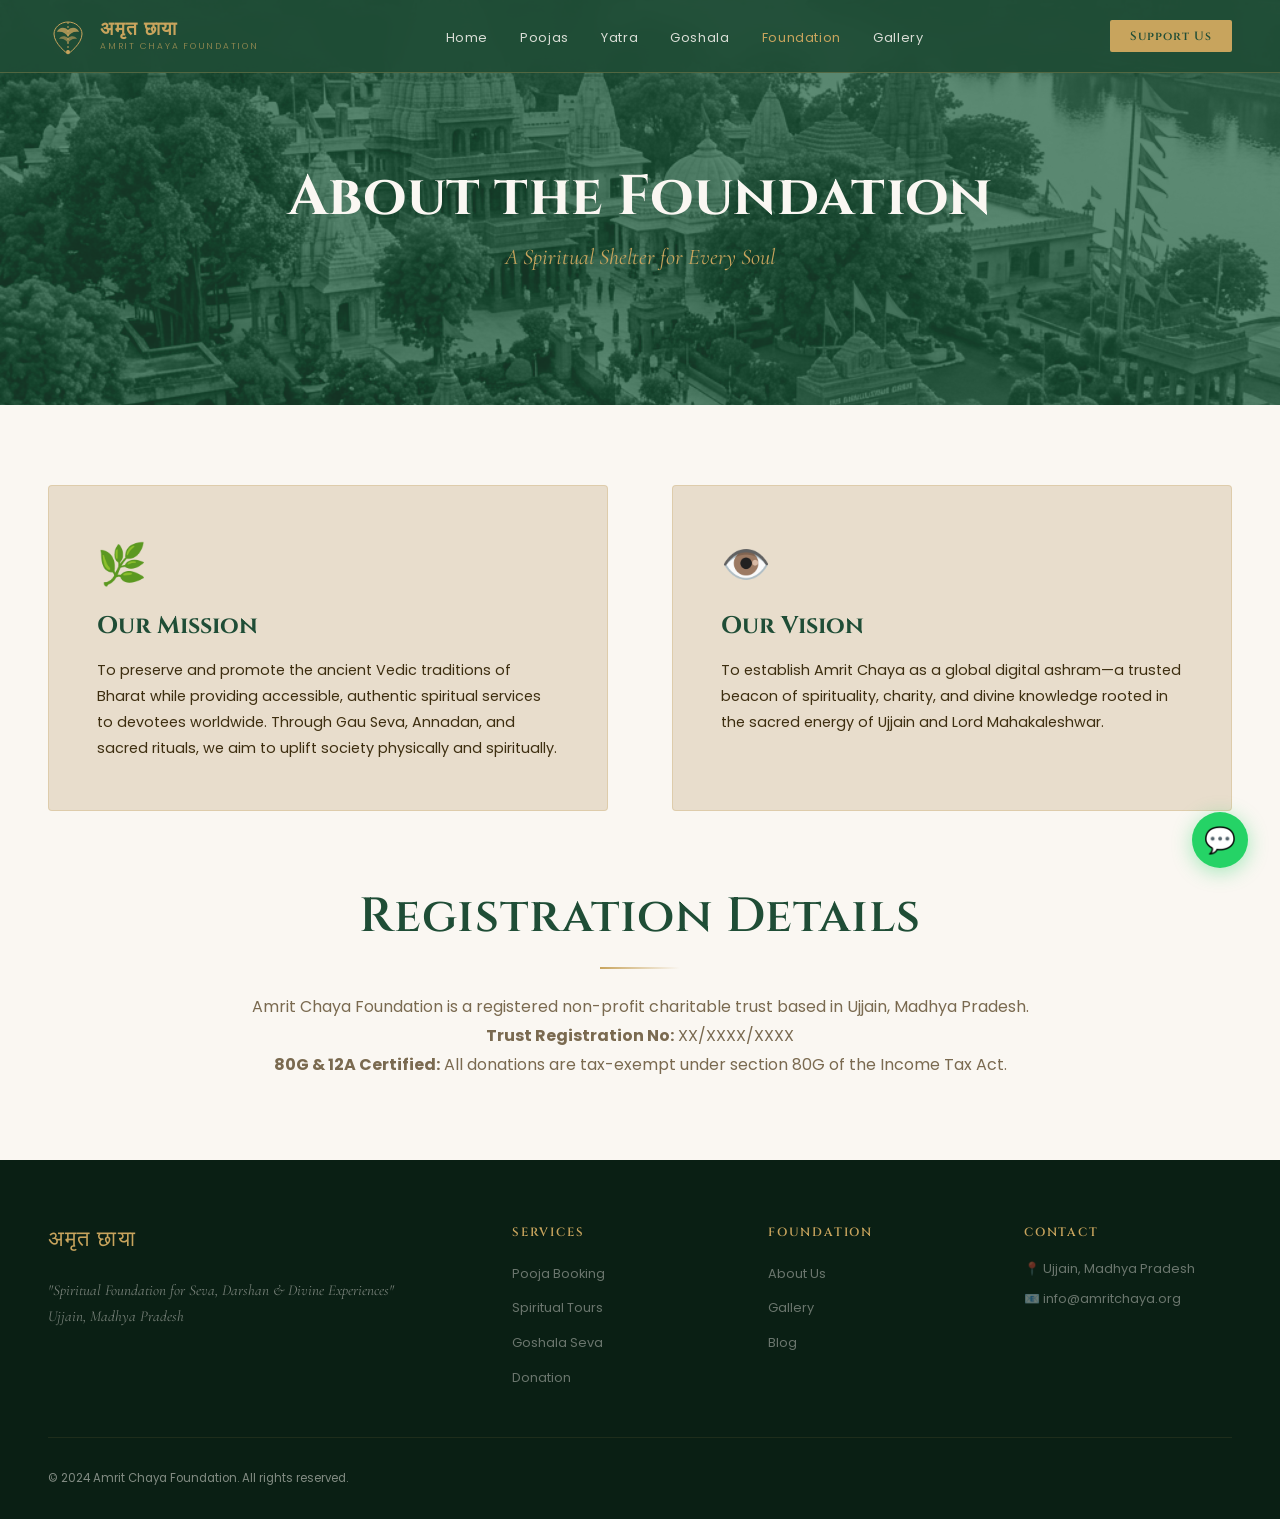
==== about.html @ 703b7baa "feat: expand website with new pages, assets, and booking functionality while removing legacy scripts" ====
<!DOCTYPE html>
<html lang="hi">
<head>
<meta charset="UTF-8">
<meta name="viewport" content="width=device-width, initial-scale=1.0">
<title>About Foundation - Amrit Chaya Foundation</title>
<link href="https://fonts.googleapis.com/css2?family=Cinzel:wght@400;600;700&family=Cormorant+Garamond:ital,wght@0,300;0,400;0,600;1,300;1,400&family=Poppins:wght@300;400;500;600&display=swap" rel="stylesheet">
<link rel="stylesheet" href="style.css">
<style>
  .page-hero {
    padding-top: 120px;
    min-height: 45vh;
    display: flex; align-items: center; justify-content: center;
    text-align: center; background: var(--forest); color: var(--ivory);
    position: relative; overflow: hidden;
  }
  .page-hero-title { font-family: 'Cinzel', serif; font-size: clamp(2rem, 5vw, 3.5rem); margin-bottom: 0.5rem; position: relative; z-index: 2; color: var(--ivory); }
  .page-hero-subtitle { font-family: 'Cormorant Garamond', serif; font-size: clamp(1rem, 2vw, 1.4rem); font-style: italic; color: var(--gold); position: relative; z-index: 2; }
  .hero-img-bg { position: absolute; inset: 0; object-fit: cover; width: 100%; height: 100%; opacity: 0.35; mix-blend-mode: luminosity; }
  
  .about-content-section {
    padding: 5rem 3rem; background: var(--ivory);
  }
  .mission-vision-grid {
    display: grid; grid-template-columns: 1fr 1fr; gap: 4rem; max-width: 1200px; margin: 0 auto;
  }
  .mv-box {
    background: var(--beige); padding: 3rem; border-radius: 4px; border: 1px solid rgba(200,164,93,0.3);
  }
  .mv-icon { font-size: 2.5rem; margin-bottom: 1rem; color: var(--gold); }
  .mv-title { font-family: 'Cinzel', serif; font-size: 1.5rem; color: var(--forest); margin-bottom: 1rem; }
  .mv-text { font-size: 0.9rem; color: var(--text-mid); line-height: 1.8; }
</style>
</head>
<body>

<nav>
  <div class="nav-logo">
    <svg class="nav-logo-icon" viewBox="0 0 40 40" fill="none" xmlns="http://www.w3.org/2000/svg">
      <path d="M20 38 C20 38 6 28 6 18 C6 11.4 12.4 6 20 6 C27.6 6 34 11.4 34 18 C34 28 20 38 20 38Z" fill="rgba(31,77,54,0.3)" stroke="#C8A45D" stroke-width="1"/>
      <path d="M20 6 L20 36" stroke="#C8A45D" stroke-width="1" stroke-dasharray="2 2"/>
      <path d="M20 14 C16 10 10 12 9 16 C14 15 18 17 20 21 C22 17 26 15 31 16 C30 12 24 10 20 14Z" fill="#C8A45D" opacity="0.8"/>
      <path d="M20 22 C17 19 12 20 11 23 C15 22 18 24 20 27 C22 24 25 22 29 23 C28 20 23 19 20 22Z" fill="#C8A45D" opacity="0.6"/>
      <circle cx="20" cy="36" r="2" fill="#C8A45D"/>
    </svg>
    <div>
      <div class="nav-logo-text">अमृत छाया</div>
      <span class="nav-logo-sub">Amrit Chaya Foundation</span>
    </div>
  </div>
  <ul class="nav-links">
    <li><a href="index.html">Home</a></li>
    <li><a href="pooja.html">Poojas</a></li>
    <li><a href="tours.html">Yatra</a></li>
    <li><a href="goshala.html">Goshala</a></li>
    <li><a href="about.html" style="color: var(--gold);">Foundation</a></li>
    <li><a href="gallery.html">Gallery</a></li>
  </ul>
  <button class="nav-cta" onclick="window.location.href='donate.html'">Support Us</button>
</nav>

<section class="page-hero">
  <img src="images/about_hero_bg.png" class="hero-img-bg" alt="About Foundation">
  <div>
    <h1 class="page-hero-title">About the Foundation</h1>
    <p class="page-hero-subtitle">A Spiritual Shelter for Every Soul</p>
  </div>
</section>

<section class="about-content-section">
  <div class="mission-vision-grid">
    <div class="mv-box">
      <div class="mv-icon">🌿</div>
      <h3 class="mv-title">Our Mission</h3>
      <p class="mv-text">To preserve and promote the ancient Vedic traditions of Bharat while providing accessible, authentic spiritual services to devotees worldwide. Through Gau Seva, Annadan, and sacred rituals, we aim to uplift society physically and spiritually.</p>
    </div>
    <div class="mv-box">
      <div class="mv-icon">👁️</div>
      <h3 class="mv-title">Our Vision</h3>
      <p class="mv-text">To establish Amrit Chaya as a global digital ashram—a trusted beacon of spirituality, charity, and divine knowledge rooted in the sacred energy of Ujjain and Lord Mahakaleshwar.</p>
    </div>
  </div>
  
  <div style="max-width: 800px; margin: 5rem auto 0; text-align: center;">
    <h2 class="section-title">Registration Details</h2>
    <div class="gold-divider" style="margin: 1.5rem auto;"></div>
    <p style="color: var(--text-muted); line-height: 1.8;">
      Amrit Chaya Foundation is a registered non-profit charitable trust based in Ujjain, Madhya Pradesh.<br>
      <strong>Trust Registration No:</strong> XX/XXXX/XXXX<br>
      <strong>80G & 12A Certified:</strong> All donations are tax-exempt under section 80G of the Income Tax Act.
    </p>
  </div>
</section>

<footer>
  <div class="footer-inner">
    <div class="footer-top">
      <div class="footer-brand">
        <div style="font-family: 'Cinzel', serif; font-size: 1.4rem; color: var(--gold); letter-spacing: 0.05em; margin-bottom: 0.5rem;">अमृत छाया</div>
        <p class="footer-tagline">"Spiritual Foundation for Seva, Darshan & Divine Experiences"<br>Ujjain, Madhya Pradesh</p>
      </div>
      <div>
        <div class="footer-heading">Services</div>
        <ul class="footer-links">
          <li><a href="pooja.html">Pooja Booking</a></li>
          <li><a href="tours.html">Spiritual Tours</a></li>
          <li><a href="goshala.html">Goshala Seva</a></li>
          <li><a href="donate.html">Donation</a></li>
        </ul>
      </div>
      <div>
        <div class="footer-heading">Foundation</div>
        <ul class="footer-links">
          <li><a href="about.html">About Us</a></li>
          <li><a href="gallery.html">Gallery</a></li>
          <li><a href="blogs.html">Blog</a></li>
        </ul>
      </div>
      <div>
        <div class="footer-heading">Contact</div>
        <ul class="footer-links" style="gap: 0.75rem;">
          <li style="font-size: 0.8rem; color: rgba(250,247,242,0.4);">📍 Ujjain, Madhya Pradesh</li>
          <li style="font-size: 0.8rem; color: rgba(250,247,242,0.4);">📧 info@amritchaya.org</li>
        </ul>
      </div>
    </div>
    <div class="footer-bottom">
      <span class="footer-copy">© 2024 Amrit Chaya Foundation. All rights reserved.</span>
    </div>
  </div>
</footer>

<button class="whatsapp-fab" title="WhatsApp">💬</button>
</body>
</html>
---- style.css ----
*, *::before, *::after { box-sizing: border-box; margin: 0; padding: 0; }
  
  :root {
    --forest: #1F4D36;
    --forest-light: #2a6649;
    --gold: #C8A45D;
    --gold-light: #e2c07a;
    --saffron: #D97706;
    --ivory: #FAF7F2;
    --beige: #E8DDCC;
    --beige-dark: #d4c4aa;
    --text-dark: #1a1208;
    --text-mid: #3d2e10;
    --text-muted: #7a6a50;
  }

  html { scroll-behavior: smooth; }

  body {
    font-family: 'Poppins', sans-serif;
    background: var(--ivory);
    color: var(--text-dark);
    overflow-x: hidden;
  }

  /* NAV */
  nav {
    position: fixed;
    top: 0; left: 0; right: 0;
    z-index: 100;
    display: flex;
    align-items: center;
    justify-content: space-between;
    padding: 1rem 3rem;
    background: rgba(31,77,54,0.92);
    backdrop-filter: blur(12px);
    border-bottom: 1px solid rgba(200,164,93,0.3);
  }
  .nav-logo {
    display: flex; align-items: center; gap: 0.75rem;
  }
  .nav-logo-icon {
    width: 40px; height: 40px;
  }
  .nav-logo-text {
    font-family: 'Cinzel', serif;
    font-size: 1.2rem;
    font-weight: 600;
    color: var(--gold);
    letter-spacing: 0.05em;
    line-height: 1.1;
  }
  .nav-logo-sub {
    font-family: 'Poppins', sans-serif;
    font-size: 0.55rem;
    font-weight: 300;
    color: rgba(200,164,93,0.7);
    letter-spacing: 0.2em;
    text-transform: uppercase;
    display: block;
  }
  .nav-links {
    display: flex; gap: 2rem; list-style: none;
  }
  .nav-links a {
    font-family: 'Poppins', sans-serif;
    font-size: 0.8rem;
    font-weight: 400;
    color: rgba(250,247,242,0.85);
    text-decoration: none;
    letter-spacing: 0.05em;
    transition: color 0.2s;
  }
  .nav-links a:hover { color: var(--gold); }
  .nav-cta {
    background: var(--gold);
    color: var(--forest);
    border: none;
    padding: 0.5rem 1.25rem;
    border-radius: 2px;
    font-family: 'Cinzel', serif;
    font-size: 0.75rem;
    font-weight: 600;
    letter-spacing: 0.08em;
    cursor: pointer;
    transition: background 0.2s;
  }
  .nav-cta:hover { background: var(--gold-light); }

  /* HERO */
  .hero {
    min-height: 100vh;
    position: relative;
    display: flex;
    align-items: center;
    justify-content: center;
    overflow: hidden;
    background: var(--forest);
  }
  .hero-bg {
    position: absolute; inset: 0;
    background:
      radial-gradient(ellipse at 20% 50%, rgba(200,164,93,0.12) 0%, transparent 60%),
      radial-gradient(ellipse at 80% 20%, rgba(217,119,6,0.08) 0%, transparent 50%),
      linear-gradient(160deg, #0d2a1c 0%, #1F4D36 45%, #162d22 100%);
  }
  .hero-pattern {
    position: absolute; inset: 0;
    opacity: 0.04;
    background-image:
      repeating-linear-gradient(0deg, transparent, transparent 39px, rgba(200,164,93,1) 39px, rgba(200,164,93,1) 40px),
      repeating-linear-gradient(90deg, transparent, transparent 39px, rgba(200,164,93,1) 39px, rgba(200,164,93,1) 40px);
  }
  .hero-mandala {
    position: absolute;
    right: -120px; top: 50%;
    transform: translateY(-50%);
    width: 700px; height: 700px;
    opacity: 0.06;
  }
  .hero-content {
    position: relative;
    z-index: 2;
    text-align: center;
    padding: 0 2rem;
    max-width: 900px;
    animation: fadeUp 1.2s ease both;
  }
  @keyframes fadeUp {
    from { opacity: 0; transform: translateY(40px); }
    to { opacity: 1; transform: translateY(0); }
  }
  .hero-eyebrow {
    font-family: 'Poppins', sans-serif;
    font-size: 0.7rem;
    font-weight: 400;
    letter-spacing: 0.35em;
    text-transform: uppercase;
    color: var(--gold);
    margin-bottom: 1.5rem;
    display: flex; align-items: center; justify-content: center; gap: 1rem;
  }
  .hero-eyebrow::before, .hero-eyebrow::after {
    content: '';
    width: 40px; height: 1px;
    background: var(--gold);
    opacity: 0.5;
  }
  .hero-title {
    font-family: 'Cinzel', serif;
    font-size: clamp(2.5rem, 6vw, 5rem);
    font-weight: 700;
    color: var(--ivory);
    line-height: 1.05;
    letter-spacing: 0.03em;
    margin-bottom: 0.5rem;
  }
  .hero-title-gold { color: var(--gold); }
  .hero-subtitle {
    font-family: 'Cormorant Garamond', serif;
    font-size: clamp(1.1rem, 2.5vw, 1.6rem);
    font-weight: 300;
    font-style: italic;
    color: rgba(250,247,242,0.65);
    margin-bottom: 2.5rem;
    letter-spacing: 0.02em;
  }
  .hero-tagline {
    font-family: 'Cormorant Garamond', serif;
    font-size: clamp(1rem, 2vw, 1.3rem);
    font-weight: 400;
    color: rgba(200,164,93,0.8);
    margin-bottom: 3rem;
    letter-spacing: 0.05em;
  }
  .hero-btns {
    display: flex;
    gap: 1rem;
    justify-content: center;
    flex-wrap: wrap;
  }
  .btn-primary {
    background: var(--gold);
    color: var(--text-dark);
    padding: 0.9rem 2.2rem;
    border: none;
    font-family: 'Cinzel', serif;
    font-size: 0.8rem;
    font-weight: 600;
    letter-spacing: 0.1em;
    cursor: pointer;
    text-transform: uppercase;
    transition: all 0.25s;
    border-radius: 2px;
  }
  .btn-primary:hover { background: var(--gold-light); transform: translateY(-2px); }
  .btn-outline {
    background: transparent;
    color: var(--ivory);
    padding: 0.9rem 2.2rem;
    border: 1px solid rgba(250,247,242,0.3);
    font-family: 'Cinzel', serif;
    font-size: 0.8rem;
    font-weight: 600;
    letter-spacing: 0.1em;
    cursor: pointer;
    text-transform: uppercase;
    transition: all 0.25s;
    border-radius: 2px;
  }
  .btn-outline:hover { border-color: var(--gold); color: var(--gold); transform: translateY(-2px); }
  .hero-scroll {
    position: absolute;
    bottom: 2.5rem; left: 50%;
    transform: translateX(-50%);
    display: flex; flex-direction: column; align-items: center; gap: 0.5rem;
    color: rgba(200,164,93,0.5);
    font-size: 0.65rem;
    letter-spacing: 0.2em;
    text-transform: uppercase;
    animation: scrollBounce 2s ease-in-out infinite;
  }
  @keyframes scrollBounce {
    0%,100% { transform: translateX(-50%) translateY(0); }
    50% { transform: translateX(-50%) translateY(6px); }
  }
  .scroll-line {
    width: 1px; height: 40px;
    background: linear-gradient(to bottom, rgba(200,164,93,0.5), transparent);
  }

  /* SECTION COMMON */
  section { padding: 6rem 3rem; }
  .section-inner { max-width: 1200px; margin: 0 auto; }
  .section-label {
    font-size: 0.65rem;
    font-weight: 500;
    letter-spacing: 0.3em;
    text-transform: uppercase;
    color: var(--saffron);
    margin-bottom: 0.75rem;
    display: flex; align-items: center; gap: 0.75rem;
  }
  .section-label::after {
    content: '';
    flex: 1; max-width: 60px; height: 1px;
    background: var(--saffron); opacity: 0.4;
  }
  .section-title {
    font-family: 'Cinzel', serif;
    font-size: clamp(1.8rem, 4vw, 3rem);
    font-weight: 600;
    color: var(--forest);
    letter-spacing: 0.02em;
    line-height: 1.1;
    margin-bottom: 1rem;
  }
  .section-desc {
    font-family: 'Cormorant Garamond', serif;
    font-size: 1.15rem;
    font-weight: 400;
    color: var(--text-muted);
    line-height: 1.8;
    max-width: 600px;
  }
  .gold-divider {
    width: 80px; height: 2px;
    background: linear-gradient(to right, var(--gold), transparent);
    margin: 1.5rem 0;
  }

  /* ABOUT */
  .about-section {
    background: var(--ivory);
  }
  .about-grid {
    display: grid;
    grid-template-columns: 1fr 1fr;
    gap: 5rem;
    align-items: center;
  }
  .about-visual {
    position: relative;
  }
  .about-img-frame {
    width: 100%;
    aspect-ratio: 4/5;
    background: linear-gradient(135deg, var(--forest) 0%, var(--forest-light) 100%);
    border-radius: 4px;
    position: relative;
    overflow: hidden;
    display: flex; align-items: center; justify-content: center;
  }
  .about-img-overlay {
    position: absolute; inset: 0;
    background: url("data:image/svg+xml,%3Csvg width='60' height='60' xmlns='http://www.w3.org/2000/svg'%3E%3Cpath d='M30 5 L35 20 L50 20 L38 30 L43 45 L30 35 L17 45 L22 30 L10 20 L25 20 Z' fill='none' stroke='rgba(200,164,93,0.15)' stroke-width='1'/%3E%3C/svg%3E") repeat;
  }
  .about-img-tree {
    z-index: 1; opacity: 0.9;
  }
  .about-badge {
    position: absolute;
    bottom: -1.5rem; right: -1.5rem;
    width: 140px; height: 140px;
    background: var(--gold);
    border-radius: 50%;
    display: flex; flex-direction: column;
    align-items: center; justify-content: center;
    text-align: center;
    box-shadow: 0 0 0 8px var(--ivory), 0 0 0 10px var(--gold);
  }
  .about-badge-num {
    font-family: 'Cinzel', serif;
    font-size: 2rem;
    font-weight: 700;
    color: var(--forest);
    line-height: 1;
  }
  .about-badge-text {
    font-size: 0.55rem;
    font-weight: 500;
    color: var(--forest);
    letter-spacing: 0.1em;
    text-transform: uppercase;
  }
  .about-pillars {
    display: grid; grid-template-columns: 1fr 1fr;
    gap: 1rem; margin-top: 2rem;
  }
  .pillar {
    padding: 1.25rem;
    border: 1px solid rgba(200,164,93,0.2);
    border-radius: 4px;
    background: rgba(200,164,93,0.04);
    transition: all 0.3s;
  }
  .pillar:hover {
    border-color: var(--gold);
    background: rgba(200,164,93,0.08);
  }
  .pillar-icon {
    font-size: 1.5rem; margin-bottom: 0.5rem;
  }
  .pillar-title {
    font-family: 'Cinzel', serif;
    font-size: 0.8rem;
    font-weight: 600;
    color: var(--forest);
    letter-spacing: 0.05em;
    margin-bottom: 0.25rem;
  }
  .pillar-text {
    font-size: 0.75rem;
    color: var(--text-muted);
    line-height: 1.5;
  }

  /* SERVICES */
  .services-section {
    background: var(--forest);
    position: relative;
    overflow: hidden;
  }
  .services-section::before {
    content: '';
    position: absolute; inset: 0;
    background: repeating-linear-gradient(
      45deg, transparent, transparent 30px,
      rgba(200,164,93,0.02) 30px, rgba(200,164,93,0.02) 31px
    );
  }
  .services-section .section-title { color: var(--ivory); }
  .services-section .section-desc { color: rgba(250,247,242,0.6); }
  .services-grid {
    display: grid;
    grid-template-columns: repeat(4, 1fr);
    gap: 1.5rem;
    margin-top: 3rem;
  }
  .service-card {
    background: rgba(250,247,242,0.04);
    border: 1px solid rgba(200,164,93,0.2);
    border-radius: 4px;
    padding: 2rem 1.5rem;
    text-align: center;
    transition: all 0.35s;
    cursor: pointer;
    position: relative;
    overflow: hidden;
  }
  .service-card::after {
    content: '';
    position: absolute; inset: 0;
    background: rgba(200,164,93,0);
    transition: all 0.35s;
  }
  .service-card:hover {
    border-color: var(--gold);
    transform: translateY(-6px);
    background: rgba(200,164,93,0.06);
  }
  .service-icon {
    width: 64px; height: 64px;
    margin: 0 auto 1.25rem;
    background: rgba(200,164,93,0.12);
    border-radius: 50%;
    display: flex; align-items: center; justify-content: center;
    font-size: 1.75rem;
    border: 1px solid rgba(200,164,93,0.2);
    transition: all 0.35s;
  }
  .service-card:hover .service-icon {
    background: rgba(200,164,93,0.2);
    border-color: var(--gold);
  }
  .service-name {
    font-family: 'Cinzel', serif;
    font-size: 1rem;
    font-weight: 600;
    color: var(--gold);
    letter-spacing: 0.05em;
    margin-bottom: 0.75rem;
  }
  .service-desc {
    font-size: 0.8rem;
    color: rgba(250,247,242,0.55);
    line-height: 1.7;
    margin-bottom: 1.25rem;
  }
  .service-link {
    font-size: 0.7rem;
    font-weight: 500;
    color: var(--gold);
    letter-spacing: 0.1em;
    text-transform: uppercase;
    text-decoration: none;
    display: flex; align-items: center; justify-content: center; gap: 0.4rem;
    opacity: 0;
    transform: translateY(4px);
    transition: all 0.35s;
  }
  .service-card:hover .service-link { opacity: 1; transform: translateY(0); }

  /* POOJAS */
  .poojas-section { background: var(--beige); }
  .poojas-grid {
    display: grid;
    grid-template-columns: repeat(4, 1fr);
    gap: 1.25rem;
    margin-top: 3rem;
  }
  .pooja-card {
    background: var(--ivory);
    border-radius: 4px;
    overflow: hidden;
    border: 1px solid rgba(200,164,93,0.15);
    transition: all 0.3s;
  }
  .pooja-card:hover { transform: translateY(-4px); box-shadow: 0 20px 40px rgba(31,77,54,0.12); }
  .pooja-card-header {
    background: var(--forest);
    padding: 1.5rem;
    text-align: center;
    position: relative;
  }
  .pooja-name {
    font-family: 'Cinzel', serif;
    font-size: 0.95rem;
    font-weight: 600;
    color: var(--gold);
    letter-spacing: 0.05em;
    margin-bottom: 0.25rem;
  }
  .pooja-duration {
    font-size: 0.7rem;
    color: rgba(250,247,242,0.5);
    letter-spacing: 0.1em;
  }
  .pooja-card-body { padding: 1.5rem; }
  .pooja-price {
    font-family: 'Cinzel', serif;
    font-size: 1.5rem;
    font-weight: 700;
    color: var(--forest);
    margin-bottom: 0.75rem;
  }
  .pooja-price span {
    font-size: 0.8rem;
    font-weight: 400;
    color: var(--text-muted);
  }
  .pooja-benefit {
    font-size: 0.75rem;
    color: var(--text-muted);
    line-height: 1.6;
    margin-bottom: 1rem;
  }
  .pooja-tags {
    display: flex; gap: 0.4rem; flex-wrap: wrap; margin-bottom: 1.25rem;
  }
  .pooja-tag {
    font-size: 0.6rem;
    font-weight: 500;
    letter-spacing: 0.08em;
    text-transform: uppercase;
    padding: 0.2rem 0.6rem;
    border-radius: 2px;
    background: rgba(31,77,54,0.08);
    color: var(--forest);
  }
  .btn-book {
    width: 100%;
    padding: 0.7rem;
    background: var(--forest);
    color: var(--gold);
    border: none;
    font-family: 'Cinzel', serif;
    font-size: 0.75rem;
    font-weight: 600;
    letter-spacing: 0.1em;
    text-transform: uppercase;
    cursor: pointer;
    border-radius: 2px;
    transition: all 0.25s;
  }
  .btn-book:hover { background: var(--forest-light); }

  /* TOURS */
  .tours-section { background: var(--ivory); }
  .tours-grid {
    display: grid;
    grid-template-columns: repeat(2, 1fr);
    gap: 1.5rem;
    margin-top: 3rem;
  }
  .tour-card {
    display: grid;
    grid-template-columns: 1fr 1.2fr;
    border: 1px solid rgba(200,164,93,0.2);
    border-radius: 4px;
    overflow: hidden;
    transition: all 0.3s;
  }
  .tour-card:hover { transform: translateY(-3px); box-shadow: 0 16px 40px rgba(31,77,54,0.1); border-color: var(--gold); }
  .tour-img {
    background: linear-gradient(135deg, var(--forest) 0%, #2a6649 100%);
    display: flex; align-items: center; justify-content: center;
    font-size: 3rem;
    min-height: 180px;
    position: relative;
  }
  .tour-days-badge {
    position: absolute; top: 1rem; left: 1rem;
    background: var(--gold);
    color: var(--forest);
    font-family: 'Cinzel', serif;
    font-size: 0.7rem;
    font-weight: 700;
    padding: 0.3rem 0.7rem;
    border-radius: 2px;
    letter-spacing: 0.05em;
  }
  .tour-info { padding: 1.5rem; background: var(--ivory); }
  .tour-name {
    font-family: 'Cinzel', serif;
    font-size: 1rem;
    font-weight: 600;
    color: var(--forest);
    margin-bottom: 0.5rem;
    letter-spacing: 0.03em;
  }
  .tour-desc {
    font-size: 0.78rem;
    color: var(--text-muted);
    line-height: 1.6;
    margin-bottom: 1rem;
  }
  .tour-meta {
    display: flex; flex-direction: column; gap: 0.35rem;
    margin-bottom: 1rem;
  }
  .tour-meta-item {
    display: flex; align-items: center; gap: 0.5rem;
    font-size: 0.72rem;
    color: var(--text-mid);
  }
  .tour-meta-icon { font-size: 0.85rem; }
  .tour-price {
    font-family: 'Cinzel', serif;
    font-size: 1.2rem;
    font-weight: 700;
    color: var(--saffron);
    margin-bottom: 0.75rem;
  }
  .tour-price small {
    font-size: 0.65rem;
    font-weight: 400;
    color: var(--text-muted);
    font-family: 'Poppins', sans-serif;
  }

  /* GOSHALA */
  .goshala-section {
    background: linear-gradient(135deg, #2d1a08 0%, #3d2510 50%, #2d1a08 100%);
    position: relative; overflow: hidden;
  }
  .goshala-section::before {
    content: '';
    position: absolute; inset: 0;
    background: radial-gradient(ellipse at 30% 50%, rgba(200,164,93,0.15) 0%, transparent 60%);
  }
  .goshala-section .section-title { color: var(--gold); }
  .goshala-section .section-desc { color: rgba(250,247,242,0.6); }
  .goshala-content {
    display: grid;
    grid-template-columns: 1fr 1fr;
    gap: 4rem;
    align-items: center;
    margin-top: 3rem;
  }
  .goshala-seva-list { list-style: none; margin-bottom: 2rem; }
  .goshala-seva-item {
    display: flex; align-items: center; gap: 1rem;
    padding: 1rem 0;
    border-bottom: 1px solid rgba(200,164,93,0.1);
  }
  .seva-icon {
    width: 40px; height: 40px;
    background: rgba(200,164,93,0.1);
    border: 1px solid rgba(200,164,93,0.2);
    border-radius: 50%;
    display: flex; align-items: center; justify-content: center;
    font-size: 1rem; flex-shrink: 0;
  }
  .seva-text { font-size: 0.85rem; color: rgba(250,247,242,0.75); line-height: 1.5; }
  .seva-text strong { color: var(--gold); font-weight: 500; display: block; }
  .goshala-donate-cards {
    display: grid; grid-template-columns: 1fr 1fr; gap: 1rem;
  }
  .donate-card {
    background: rgba(200,164,93,0.06);
    border: 1px solid rgba(200,164,93,0.2);
    border-radius: 4px;
    padding: 1.5rem;
    text-align: center;
    cursor: pointer;
    transition: all 0.3s;
  }
  .donate-card:hover { border-color: var(--gold); background: rgba(200,164,93,0.12); }
  .donate-amount {
    font-family: 'Cinzel', serif;
    font-size: 1.5rem;
    font-weight: 700;
    color: var(--gold);
    margin-bottom: 0.35rem;
  }
  .donate-label {
    font-size: 0.7rem;
    color: rgba(250,247,242,0.5);
    letter-spacing: 0.1em;
    text-transform: uppercase;
    margin-bottom: 1rem;
  }
  .donate-impact {
    font-size: 0.75rem;
    color: rgba(250,247,242,0.65);
    line-height: 1.5;
  }

  /* TESTIMONIALS */
  .testimonials-section { background: var(--beige); }
  .testimonials-grid {
    display: grid;
    grid-template-columns: repeat(3, 1fr);
    gap: 1.5rem;
    margin-top: 3rem;
  }
  .testimonial-card {
    background: var(--ivory);
    border-radius: 4px;
    padding: 2rem;
    border: 1px solid rgba(200,164,93,0.12);
    position: relative;
    transition: all 0.3s;
  }
  .testimonial-card:hover { border-color: rgba(200,164,93,0.4); }
  .testimonial-quote-mark {
    font-family: 'Cinzel', serif;
    font-size: 4rem;
    color: var(--gold);
    opacity: 0.2;
    line-height: 0.8;
    margin-bottom: 1rem;
  }
  .testimonial-text {
    font-family: 'Cormorant Garamond', serif;
    font-size: 1.05rem;
    font-style: italic;
    color: var(--text-mid);
    line-height: 1.75;
    margin-bottom: 1.5rem;
  }
  .testimonial-author {
    display: flex; align-items: center; gap: 0.75rem;
  }
  .author-avatar {
    width: 40px; height: 40px;
    border-radius: 50%;
    background: var(--forest);
    display: flex; align-items: center; justify-content: center;
    font-family: 'Cinzel', serif;
    font-size: 0.85rem;
    font-weight: 600;
    color: var(--gold);
    flex-shrink: 0;
  }
  .author-name {
    font-family: 'Cinzel', serif;
    font-size: 0.85rem;
    font-weight: 600;
    color: var(--forest);
  }
  .author-city { font-size: 0.7rem; color: var(--text-muted); }
  .testimonial-stars { color: var(--gold); font-size: 0.75rem; margin-bottom: 0.75rem; }

  /* DONATION CTA */
  .donation-section {
    background: var(--forest);
    text-align: center;
    position: relative;
    overflow: hidden;
  }
  .donation-section::before {
    content: '';
    position: absolute; inset: 0;
    background:
      radial-gradient(circle at 50% 0%, rgba(200,164,93,0.15) 0%, transparent 60%);
  }
  .donation-section .section-title { color: var(--ivory); text-align: center; }
  .donation-section .section-label { justify-content: center; }
  .donation-section .section-label::after { display: none; }
  .donation-desc {
    font-family: 'Cormorant Garamond', serif;
    font-size: 1.25rem;
    font-style: italic;
    color: rgba(250,247,242,0.6);
    margin: 1rem auto 3rem;
    max-width: 500px;
    line-height: 1.7;
  }
  .donation-btns {
    display: flex;
    justify-content: center;
    gap: 1rem;
    flex-wrap: wrap;
  }
  .btn-donate {
    padding: 1rem 2rem;
    border-radius: 2px;
    font-family: 'Cinzel', serif;
    font-size: 0.8rem;
    font-weight: 600;
    letter-spacing: 0.1em;
    text-transform: uppercase;
    cursor: pointer;
    transition: all 0.25s;
  }
  .btn-donate-primary {
    background: var(--gold);
    color: var(--text-dark);
    border: none;
  }
  .btn-donate-primary:hover { background: var(--gold-light); transform: translateY(-2px); }
  .btn-donate-outline {
    background: transparent;
    color: var(--ivory);
    border: 1px solid rgba(250,247,242,0.3);
  }
  .btn-donate-outline:hover { border-color: var(--gold); color: var(--gold); }
  .donation-stats {
    display: flex;
    justify-content: center;
    gap: 4rem;
    margin-top: 4rem;
    padding-top: 3rem;
    border-top: 1px solid rgba(200,164,93,0.15);
  }
  .stat { text-align: center; }
  .stat-num {
    font-family: 'Cinzel', serif;
    font-size: 2.5rem;
    font-weight: 700;
    color: var(--gold);
    display: block;
  }
  .stat-label {
    font-size: 0.7rem;
    color: rgba(250,247,242,0.45);
    letter-spacing: 0.15em;
    text-transform: uppercase;
    margin-top: 0.25rem;
  }

  /* FOOTER */
  footer {
    background: #0a1f14;
    padding: 4rem 3rem 2rem;
    color: rgba(250,247,242,0.5);
  }
  .footer-inner { max-width: 1200px; margin: 0 auto; }
  .footer-top {
    display: grid;
    grid-template-columns: 2fr 1fr 1fr 1fr;
    gap: 3rem;
    margin-bottom: 3rem;
  }
  .footer-brand {
    display: flex; flex-direction: column; gap: 1rem;
  }
  .footer-tagline {
    font-family: 'Cormorant Garamond', serif;
    font-size: 0.95rem;
    font-style: italic;
    color: rgba(250,247,242,0.45);
    line-height: 1.7;
  }
  .footer-heading {
    font-family: 'Cinzel', serif;
    font-size: 0.75rem;
    font-weight: 600;
    color: var(--gold);
    letter-spacing: 0.15em;
    text-transform: uppercase;
    margin-bottom: 1.25rem;
  }
  .footer-links { list-style: none; display: flex; flex-direction: column; gap: 0.6rem; }
  .footer-links a {
    font-size: 0.8rem;
    color: rgba(250,247,242,0.4);
    text-decoration: none;
    transition: color 0.2s;
  }
  .footer-links a:hover { color: var(--gold); }
  .footer-bottom {
    border-top: 1px solid rgba(200,164,93,0.1);
    padding-top: 2rem;
    display: flex;
    justify-content: space-between;
    align-items: center;
  }
  .footer-copy { font-size: 0.72rem; }
  .whatsapp-fab {
    position: fixed;
    bottom: 2rem; right: 2rem;
    z-index: 200;
    width: 56px; height: 56px;
    background: #25d366;
    border-radius: 50%;
    display: flex; align-items: center; justify-content: center;
    font-size: 1.6rem;
    box-shadow: 0 4px 20px rgba(37,211,102,0.4);
    cursor: pointer;
    transition: all 0.3s;
    border: none;
  }
  .whatsapp-fab:hover { transform: scale(1.08); box-shadow: 0 6px 28px rgba(37,211,102,0.5); }

  /* Responsive mobile tweaks */
  @media (max-width: 900px) {
    nav { padding: 1rem 1.5rem; }
    .nav-links { display: none; }
    section { padding: 4rem 1.5rem; }
    .about-grid, .goshala-content { grid-template-columns: 1fr; gap: 2.5rem; }
    .services-grid { grid-template-columns: repeat(2,1fr); }
    .poojas-grid { grid-template-columns: repeat(2,1fr); }
    .tours-grid { grid-template-columns: 1fr; }
    .testimonials-grid { grid-template-columns: 1fr; }
    .footer-top { grid-template-columns: 1fr 1fr; gap: 2rem; }
    .donation-stats { gap: 2rem; }
    .goshala-donate-cards { grid-template-columns: 1fr; }
  }
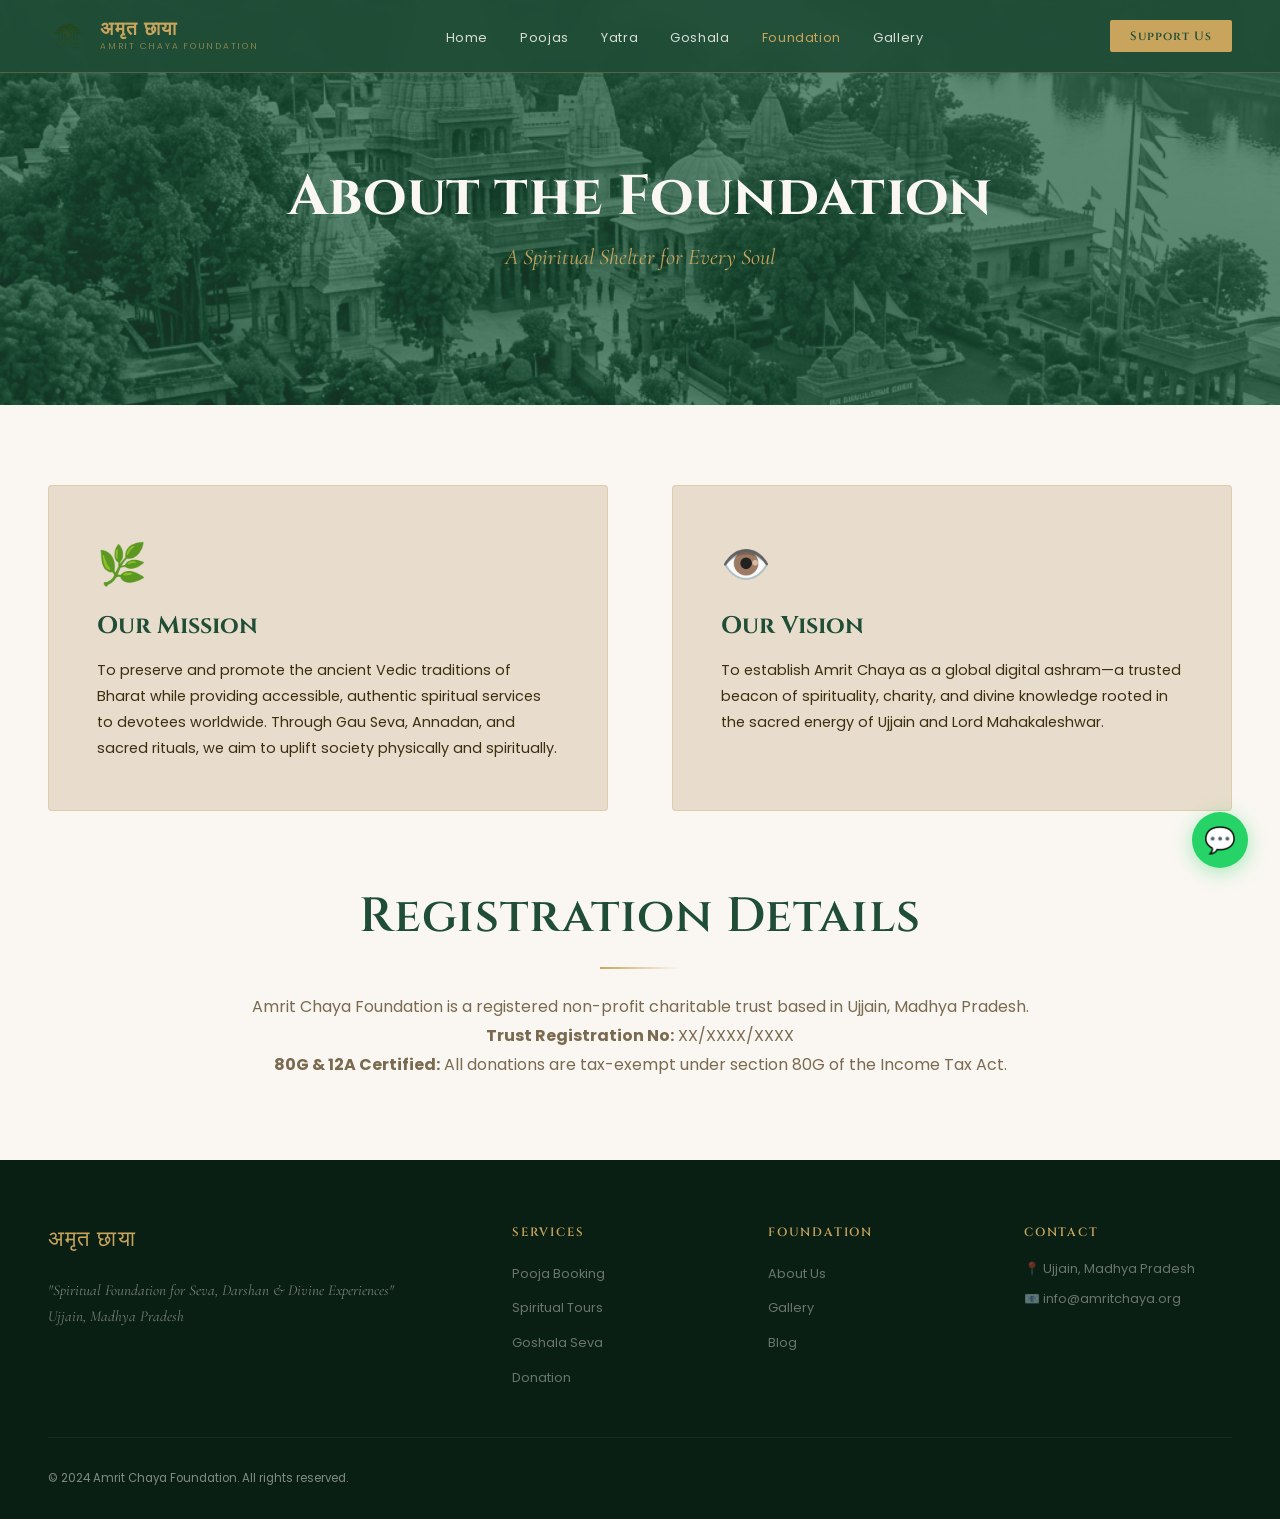
==== commit 4b73b2a8: "feat: update site logo, inject comprehensive responsive breakpoints, and add contact modal functiona" ====
--- a/about.html
+++ b/about.html
@@ -36,13 +36,7 @@
 
 <nav>
   <div class="nav-logo">
-    <svg class="nav-logo-icon" viewBox="0 0 40 40" fill="none" xmlns="http://www.w3.org/2000/svg">
-      <path d="M20 38 C20 38 6 28 6 18 C6 11.4 12.4 6 20 6 C27.6 6 34 11.4 34 18 C34 28 20 38 20 38Z" fill="rgba(31,77,54,0.3)" stroke="#C8A45D" stroke-width="1"/>
-      <path d="M20 6 L20 36" stroke="#C8A45D" stroke-width="1" stroke-dasharray="2 2"/>
-      <path d="M20 14 C16 10 10 12 9 16 C14 15 18 17 20 21 C22 17 26 15 31 16 C30 12 24 10 20 14Z" fill="#C8A45D" opacity="0.8"/>
-      <path d="M20 22 C17 19 12 20 11 23 C15 22 18 24 20 27 C22 24 25 22 29 23 C28 20 23 19 20 22Z" fill="#C8A45D" opacity="0.6"/>
-      <circle cx="20" cy="36" r="2" fill="#C8A45D"/>
-    </svg>
+    <img src="images/logo.png" class="nav-logo-icon" alt="Amrit Chaya Logo" style="object-fit: contain; border-radius: 50%;">
     <div>
       <div class="nav-logo-text">अमृत छाया</div>
       <span class="nav-logo-sub">Amrit Chaya Foundation</span>
--- a/style.css
+++ b/style.css
@@ -457,6 +457,9 @@
     transition: all 0.3s;
   }
   .pooja-card:hover { transform: translateY(-4px); box-shadow: 0 20px 40px rgba(31,77,54,0.12); }
+  .pooja-img-container { height: 180px; overflow: hidden; }
+  .pooja-img { width: 100%; height: 100%; object-fit: cover; transition: transform 0.5s; }
+  .pooja-card:hover .pooja-img { transform: scale(1.05); }
   .pooja-card-header {
     background: var(--forest);
     padding: 1.5rem;
@@ -865,17 +868,45 @@
   }
   .whatsapp-fab:hover { transform: scale(1.08); box-shadow: 0 6px 28px rgba(37,211,102,0.5); }
 
-  /* Responsive mobile tweaks */
+  /* Tablet Responsive */
   @media (max-width: 900px) {
-    nav { padding: 1rem 1.5rem; }
-    .nav-links { display: none; }
+    nav { padding: 1rem 1.5rem; flex-wrap: wrap; gap: 1rem; }
+    .nav-logo { flex: 1; min-width: max-content; }
+    .nav-links { display: flex; width: 100%; overflow-x: auto; padding-bottom: 0.5rem; -webkit-overflow-scrolling: touch; gap: 1.5rem; }
+    .nav-links li { white-space: nowrap; }
     section { padding: 4rem 1.5rem; }
     .about-grid, .goshala-content { grid-template-columns: 1fr; gap: 2.5rem; }
-    .services-grid { grid-template-columns: repeat(2,1fr); }
-    .poojas-grid { grid-template-columns: repeat(2,1fr); }
-    .tours-grid { grid-template-columns: 1fr; }
-    .testimonials-grid { grid-template-columns: 1fr; }
+    .services-grid, .poojas-grid { grid-template-columns: repeat(2, 1fr); }
+    .tours-grid, .testimonials-grid { grid-template-columns: 1fr; }
+    .tour-card { grid-template-columns: 1fr; }
     .footer-top { grid-template-columns: 1fr 1fr; gap: 2rem; }
     .donation-stats { gap: 2rem; }
     .goshala-donate-cards { grid-template-columns: 1fr; }
-  }+  }
+
+  /* Mobile Responsive */
+  @media (max-width: 600px) {
+    nav { padding: 0.75rem 1rem; }
+    .services-grid, .poojas-grid { grid-template-columns: 1fr; }
+    .footer-top { grid-template-columns: 1fr; text-align: center; }
+    .footer-brand, .footer-links { align-items: center; }
+    .footer-bottom { flex-direction: column; gap: 1rem; text-align: center; }
+    .hero-title { font-size: 2.2rem; }
+    .hero-subtitle { font-size: 1.2rem; }
+    .hero-tagline { font-size: 1rem; }
+    .section-title { font-size: 1.8rem; }
+    .donation-stats { flex-direction: column; align-items: center; gap: 3rem; }
+    .nav-cta { display: none; }
+    .contact-modal-content, .booking-modal-content { padding: 2rem 1.5rem; }
+  }
+
+  /* CONTACT MODAL */
+  .contact-modal { display: none; position: fixed; inset: 0; background: rgba(0,0,0,0.8); z-index: 9999; align-items: center; justify-content: center; }
+  .contact-modal-content { background: var(--ivory); padding: 3rem; border-radius: 4px; max-width: 500px; width: 90%; position: relative; border: 2px solid var(--gold); box-shadow: 0 10px 40px rgba(0,0,0,0.5); }
+  .close-modal-btn { position: absolute; top: 1rem; right: 1rem; cursor: pointer; font-size: 1.5rem; color: var(--forest); background: none; border: none; }
+  .close-modal-btn:hover { color: var(--gold); }
+  .contact-form-group { margin-bottom: 1.25rem; text-align: left; }
+  .contact-form-group label { display: block; font-size: 0.8rem; margin-bottom: 0.4rem; color: var(--forest); font-weight: 500; }
+  .contact-form-group input, .contact-form-group textarea { width: 100%; padding: 0.75rem; border: 1px solid rgba(200,164,93,0.5); border-radius: 2px; background: rgba(250,247,242,0.5); font-family: 'Poppins', sans-serif; font-size: 0.85rem; }
+  .contact-form-group input:focus, .contact-form-group textarea:focus { outline: none; border-color: var(--gold); background: var(--ivory); }
+  .contact-form-group textarea { resize: vertical; min-height: 100px; }
